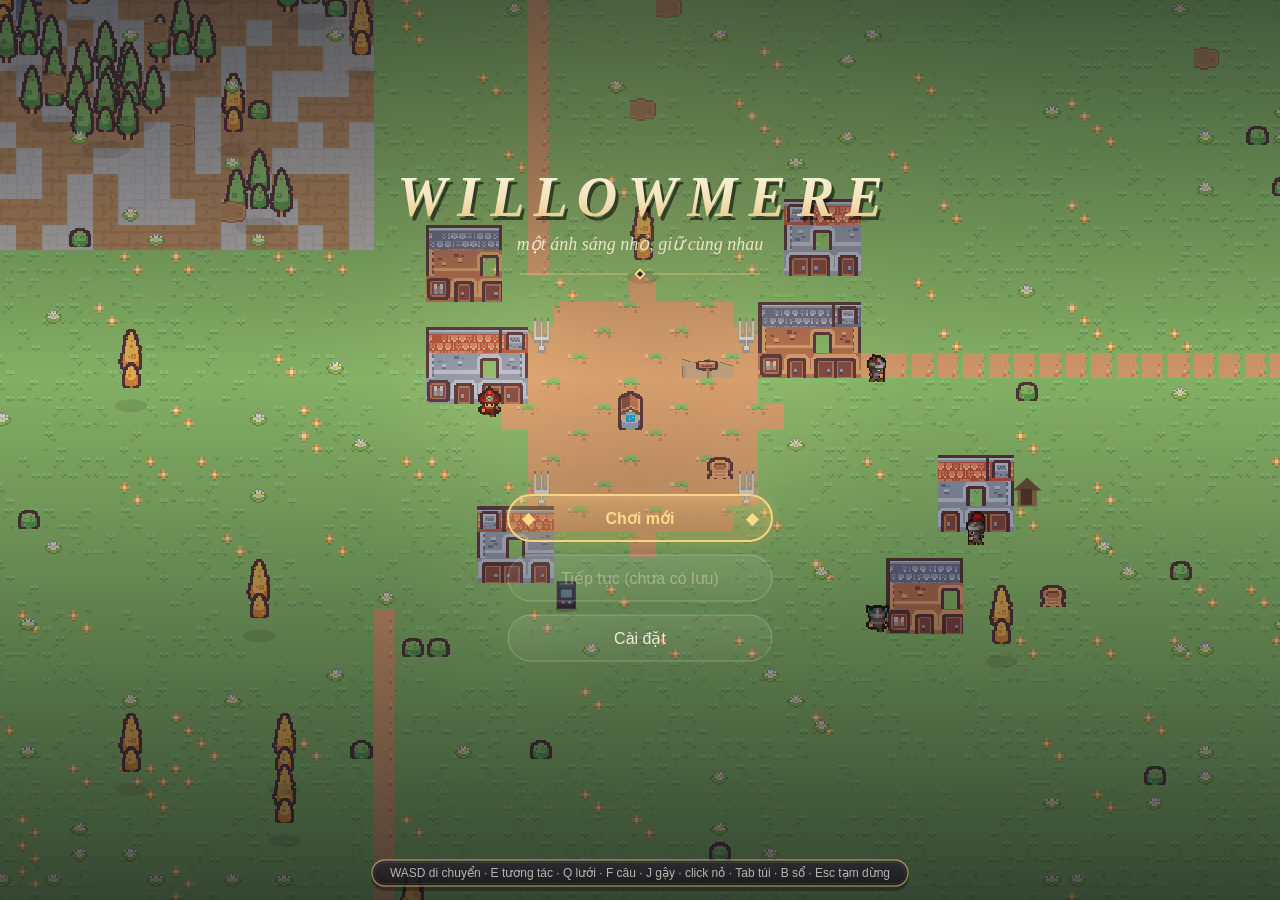
==== willowmere/index.html @ d5c76476 "fix(willowmere): Siltjaw is a real catch, not any fish in the bucket The big_one quest set siltjaw_c" ====
<!DOCTYPE html>
<html lang="en">
<head>
  <meta charset="utf-8">
  <meta name="viewport" content="width=device-width, initial-scale=1">
  <meta name="color-scheme" content="dark">
  <title>Willowmere</title>
  <link rel="icon" href="data:image/svg+xml,%3Csvg xmlns='http://www.w3.org/2000/svg' viewBox='0 0 16 16'%3E%3Crect width='16' height='16' fill='%230b0f14'/%3E%3Cpath d='M8 2 L10 6 L14 7 L11 10 L12 14 L8 12 L4 14 L5 10 L2 7 L6 6 Z' fill='%237fd07f'/%3E%3C/svg%3E">
  <link rel="stylesheet" href="css/style.css">
</head>
<body>
  <canvas id="game" width="1280" height="720">Your browser does not support the canvas element.</canvas>

  <!-- The old cabinet: Neon Swarm runs inside an iframe so both games keep
       their own loops, input and storage. Willowmere freezes behind it. -->
  <div id="arcade-overlay" hidden>
    <div id="arcade-bezel">
      <div id="arcade-chrome">
        <span id="arcade-title">THE OLD CABINET &mdash; LUX-1</span>
        <button id="arcade-close" type="button">&#10005; LEAVE</button>
      </div>
      <iframe id="arcade-frame" title="Neon Swarm arcade cabinet"></iframe>
    </div>
  </div>

  <!-- Source contract (DESIGN.md §7): classic scripts, exact order, end of
       body. No module scripts, no async/defer. Files not yet written
       (manifest, npcs, dialogue, story, action, hud, main) are owned by the
       later stages — do not add sandbox/demo scripts here. -->
  <script src="js/util.js?v=2026-10-10f"></script>
  <script src="js/manifest.js?v=2026-10-10f"></script>
  <script src="js/assets.js?v=2026-10-10f"></script>
  <script src="js/audio.js?v=2026-10-10f"></script>
  <script src="js/input.js?v=2026-10-10f"></script>
  <script src="js/particles.js?v=2026-10-10f"></script>
  <script src="js/world.js?v=2026-10-10f"></script>
  <script src="js/npcs.js?v=2026-10-10f"></script>
  <script src="js/dialogue.js?v=2026-10-10f"></script>
  <script src="js/story.js?v=2026-10-10f"></script>
  <script src="js/action.js?v=2026-10-10f"></script>
  <script src="js/hud.js?v=2026-10-10f"></script>
  <script src="js/main.js?v=2026-10-10f"></script>
</body>
</html>
---- willowmere/css/style.css ----
/* Willowmere — base styles.
   The canvas fills the window; the game renders in logical CSS pixels with
   DPR-aware backing store (see main.js when it lands). Runs from file://. */

html, body {
  margin: 0;
  padding: 0;
  height: 100%;
  background: #0b0f14;
  overflow: hidden;
}

body {
  -webkit-user-select: none;
  -moz-user-select: none;
  user-select: none;
  touch-action: none;
  overscroll-behavior: none;
}

#game {
  display: block;
  width: 100vw;
  height: 100vh;
  outline: none;
  cursor: default;
  /* crisp pixel-art upscaling when the backing store is smaller than CSS */
  image-rendering: pixelated;
  image-rendering: -moz-crisp-edges;
  image-rendering: crisp-edges;
}

/* ---- The old cabinet (Neon Swarm minigame overlay) ------------------------ */
#arcade-overlay {
  position: fixed;
  inset: 0;
  z-index: 20;
  display: flex;
  align-items: center;
  justify-content: center;
  background: rgba(4, 4, 12, 0.88);
}
#arcade-overlay[hidden] { display: none; }

#arcade-bezel {
  width: min(96vw, 1280px);
  height: min(92vh, 800px);
  display: flex;
  flex-direction: column;
  background: #0a0a18;
  border: 2px solid rgba(53, 230, 255, 0.45);
  border-radius: 10px;
  box-shadow: 0 0 34px rgba(53, 230, 255, 0.22), 0 0 120px rgba(0, 0, 0, 0.8);
  overflow: hidden;
}

#arcade-chrome {
  display: flex;
  align-items: center;
  justify-content: space-between;
  padding: 6px 12px;
  background: linear-gradient(#141428, #0c0c1e);
  border-bottom: 1px solid rgba(53, 230, 255, 0.3);
  color: #35e6ff;
  font: 700 11px/1.6 "Courier New", monospace;
  letter-spacing: 2px;
}

#arcade-close {
  background: rgba(255, 45, 149, 0.12);
  color: #ff5fa8;
  border: 1px solid rgba(255, 45, 149, 0.55);
  border-radius: 4px;
  font: 700 11px/1.4 "Courier New", monospace;
  letter-spacing: 1px;
  padding: 3px 10px;
  cursor: pointer;
}
#arcade-close:hover { background: rgba(255, 45, 149, 0.3); color: #ffd7ea; }

#arcade-frame {
  flex: 1;
  width: 100%;
  border: 0;
  background: #05050e;
  /* Neon Swarm hides the OS cursor and draws its own crosshair */
  cursor: none;
}
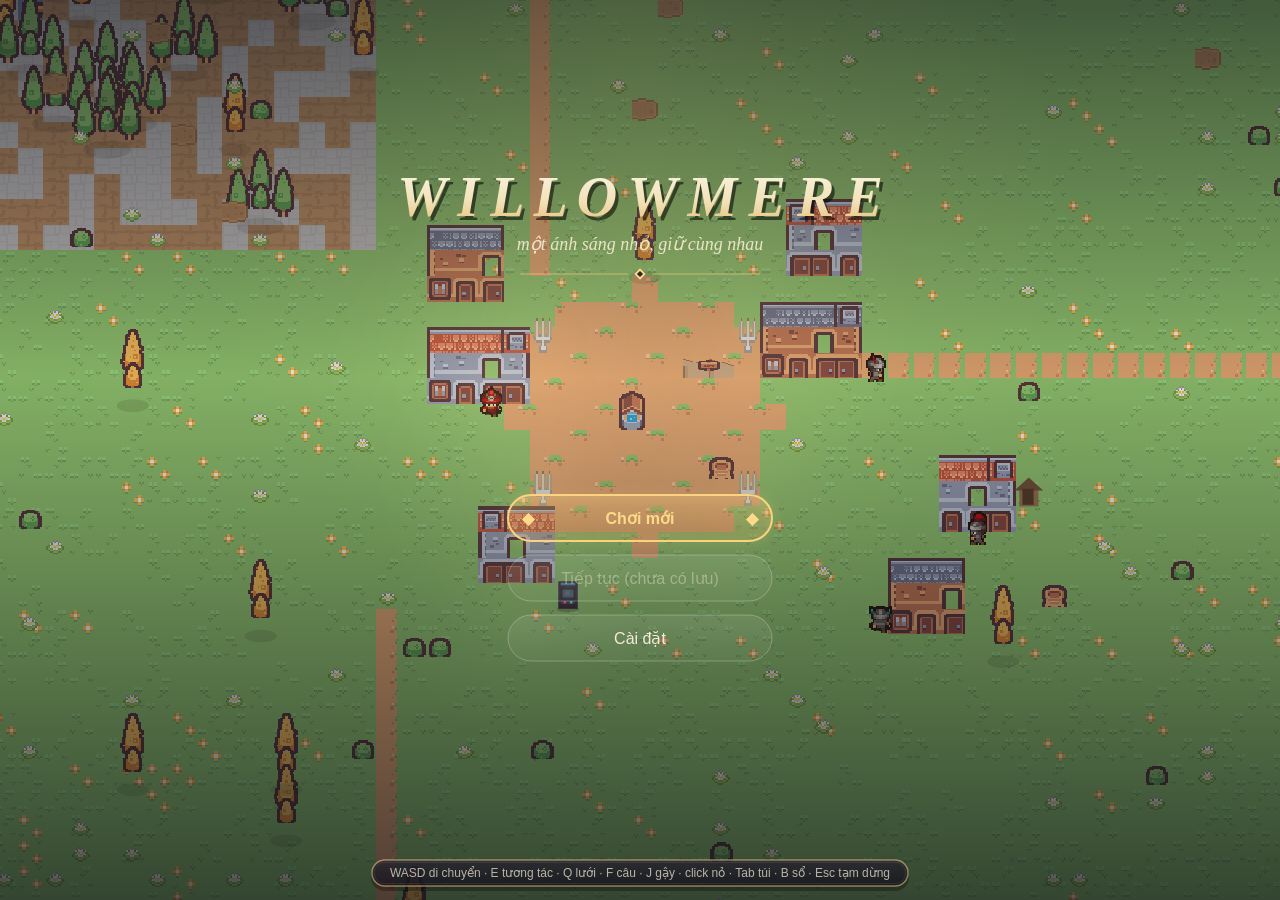
==== commit 8ba28ebe: "fix(willowmere): held Tab/B no longer strobes the pouch/journal The HUD's raw keydown handler toggle" ====
--- a/willowmere/index.html
+++ b/willowmere/index.html
@@ -27,18 +27,18 @@
        body. No module scripts, no async/defer. Files not yet written
        (manifest, npcs, dialogue, story, action, hud, main) are owned by the
        later stages — do not add sandbox/demo scripts here. -->
-  <script src="js/util.js?v=2026-10-10f"></script>
-  <script src="js/manifest.js?v=2026-10-10f"></script>
-  <script src="js/assets.js?v=2026-10-10f"></script>
-  <script src="js/audio.js?v=2026-10-10f"></script>
-  <script src="js/input.js?v=2026-10-10f"></script>
-  <script src="js/particles.js?v=2026-10-10f"></script>
-  <script src="js/world.js?v=2026-10-10f"></script>
-  <script src="js/npcs.js?v=2026-10-10f"></script>
-  <script src="js/dialogue.js?v=2026-10-10f"></script>
-  <script src="js/story.js?v=2026-10-10f"></script>
-  <script src="js/action.js?v=2026-10-10f"></script>
-  <script src="js/hud.js?v=2026-10-10f"></script>
-  <script src="js/main.js?v=2026-10-10f"></script>
+  <script src="js/util.js?v=2026-10-10g"></script>
+  <script src="js/manifest.js?v=2026-10-10g"></script>
+  <script src="js/assets.js?v=2026-10-10g"></script>
+  <script src="js/audio.js?v=2026-10-10g"></script>
+  <script src="js/input.js?v=2026-10-10g"></script>
+  <script src="js/particles.js?v=2026-10-10g"></script>
+  <script src="js/world.js?v=2026-10-10g"></script>
+  <script src="js/npcs.js?v=2026-10-10g"></script>
+  <script src="js/dialogue.js?v=2026-10-10g"></script>
+  <script src="js/story.js?v=2026-10-10g"></script>
+  <script src="js/action.js?v=2026-10-10g"></script>
+  <script src="js/hud.js?v=2026-10-10g"></script>
+  <script src="js/main.js?v=2026-10-10g"></script>
 </body>
 </html>
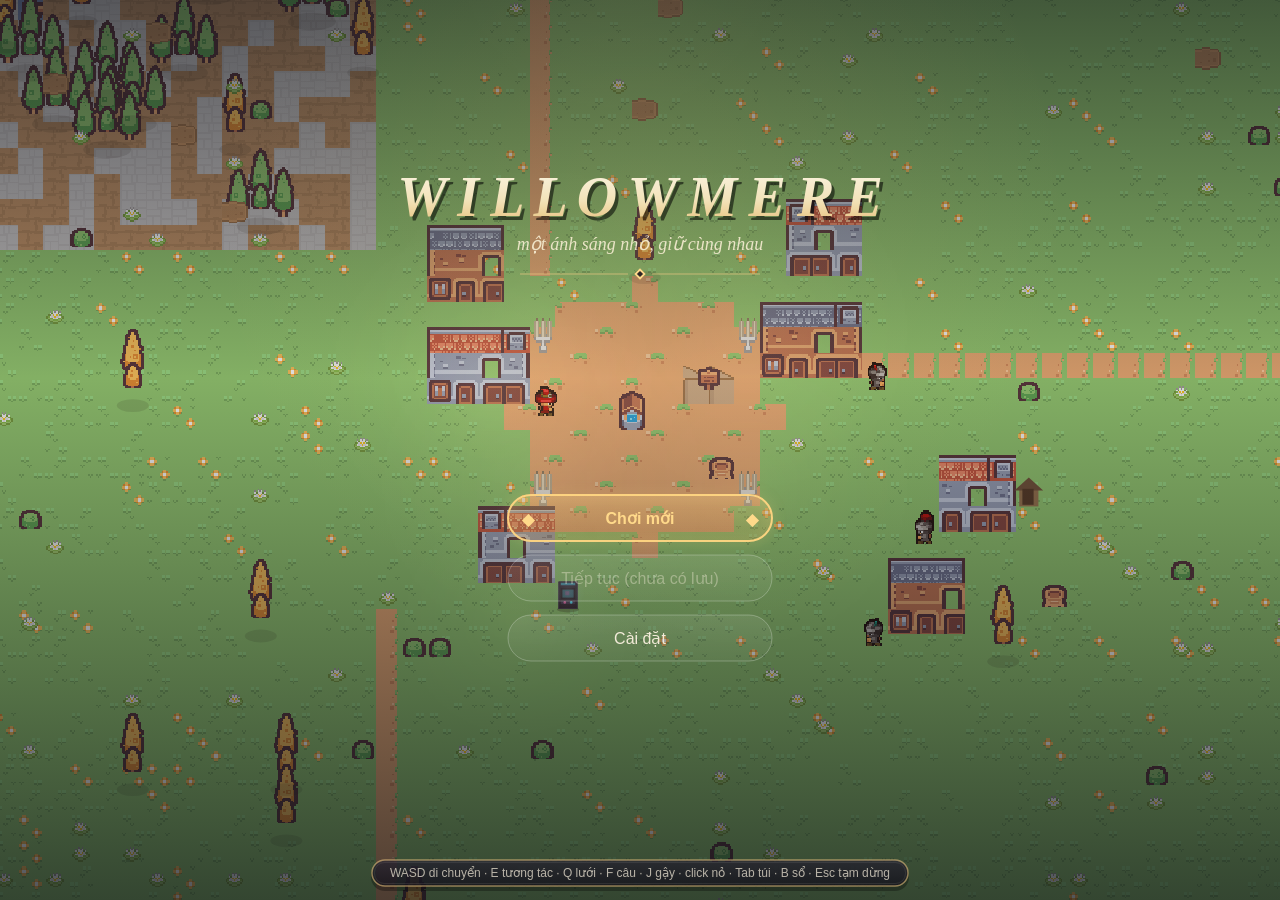
==== commit 7e2c4ff6: "feat: arcade Esc relay, music slot dedup, HUD input guards, docs - Neon Swarm's own title screen rel" ====
--- a/willowmere/index.html
+++ b/willowmere/index.html
@@ -27,18 +27,18 @@
        body. No module scripts, no async/defer. Files not yet written
        (manifest, npcs, dialogue, story, action, hud, main) are owned by the
        later stages — do not add sandbox/demo scripts here. -->
-  <script src="js/util.js?v=2026-10-10g"></script>
-  <script src="js/manifest.js?v=2026-10-10g"></script>
-  <script src="js/assets.js?v=2026-10-10g"></script>
-  <script src="js/audio.js?v=2026-10-10g"></script>
-  <script src="js/input.js?v=2026-10-10g"></script>
-  <script src="js/particles.js?v=2026-10-10g"></script>
-  <script src="js/world.js?v=2026-10-10g"></script>
-  <script src="js/npcs.js?v=2026-10-10g"></script>
-  <script src="js/dialogue.js?v=2026-10-10g"></script>
-  <script src="js/story.js?v=2026-10-10g"></script>
-  <script src="js/action.js?v=2026-10-10g"></script>
-  <script src="js/hud.js?v=2026-10-10g"></script>
-  <script src="js/main.js?v=2026-10-10g"></script>
+  <script src="js/util.js?v=2026-10-10h"></script>
+  <script src="js/manifest.js?v=2026-10-10h"></script>
+  <script src="js/assets.js?v=2026-10-10h"></script>
+  <script src="js/audio.js?v=2026-10-10h"></script>
+  <script src="js/input.js?v=2026-10-10h"></script>
+  <script src="js/particles.js?v=2026-10-10h"></script>
+  <script src="js/world.js?v=2026-10-10h"></script>
+  <script src="js/npcs.js?v=2026-10-10h"></script>
+  <script src="js/dialogue.js?v=2026-10-10h"></script>
+  <script src="js/story.js?v=2026-10-10h"></script>
+  <script src="js/action.js?v=2026-10-10h"></script>
+  <script src="js/hud.js?v=2026-10-10h"></script>
+  <script src="js/main.js?v=2026-10-10h"></script>
 </body>
 </html>
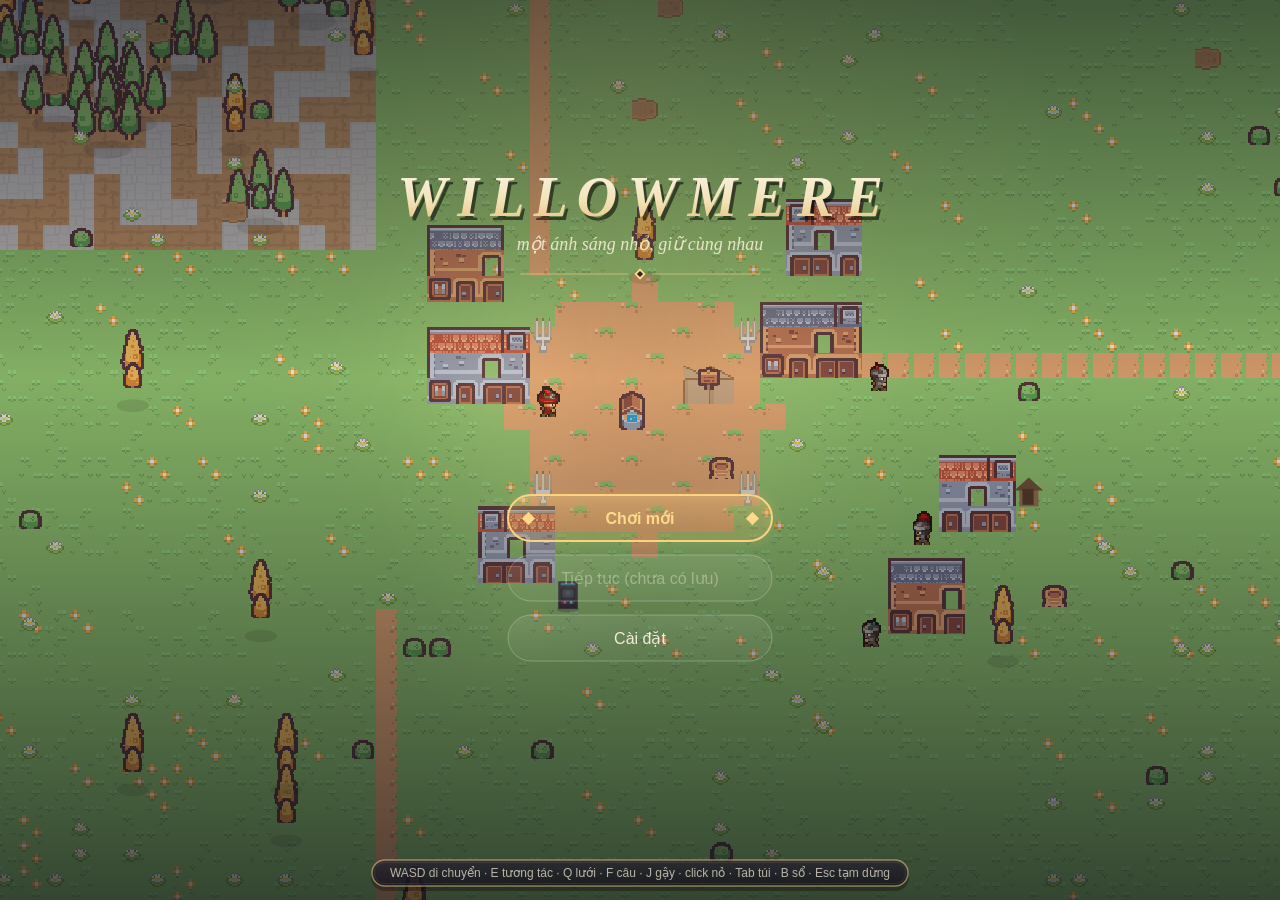
==== commit 0d99c4ec: "feat(willowmere): ember lantern chip + journal discovery toast - The warden's lantern rides the hear" ====
--- a/willowmere/index.html
+++ b/willowmere/index.html
@@ -27,18 +27,18 @@
        body. No module scripts, no async/defer. Files not yet written
        (manifest, npcs, dialogue, story, action, hud, main) are owned by the
        later stages — do not add sandbox/demo scripts here. -->
-  <script src="js/util.js?v=2026-10-10h"></script>
-  <script src="js/manifest.js?v=2026-10-10h"></script>
-  <script src="js/assets.js?v=2026-10-10h"></script>
-  <script src="js/audio.js?v=2026-10-10h"></script>
-  <script src="js/input.js?v=2026-10-10h"></script>
-  <script src="js/particles.js?v=2026-10-10h"></script>
-  <script src="js/world.js?v=2026-10-10h"></script>
-  <script src="js/npcs.js?v=2026-10-10h"></script>
-  <script src="js/dialogue.js?v=2026-10-10h"></script>
-  <script src="js/story.js?v=2026-10-10h"></script>
-  <script src="js/action.js?v=2026-10-10h"></script>
-  <script src="js/hud.js?v=2026-10-10h"></script>
-  <script src="js/main.js?v=2026-10-10h"></script>
+  <script src="js/util.js?v=2026-10-10i"></script>
+  <script src="js/manifest.js?v=2026-10-10i"></script>
+  <script src="js/assets.js?v=2026-10-10i"></script>
+  <script src="js/audio.js?v=2026-10-10i"></script>
+  <script src="js/input.js?v=2026-10-10i"></script>
+  <script src="js/particles.js?v=2026-10-10i"></script>
+  <script src="js/world.js?v=2026-10-10i"></script>
+  <script src="js/npcs.js?v=2026-10-10i"></script>
+  <script src="js/dialogue.js?v=2026-10-10i"></script>
+  <script src="js/story.js?v=2026-10-10i"></script>
+  <script src="js/action.js?v=2026-10-10i"></script>
+  <script src="js/hud.js?v=2026-10-10i"></script>
+  <script src="js/main.js?v=2026-10-10i"></script>
 </body>
 </html>
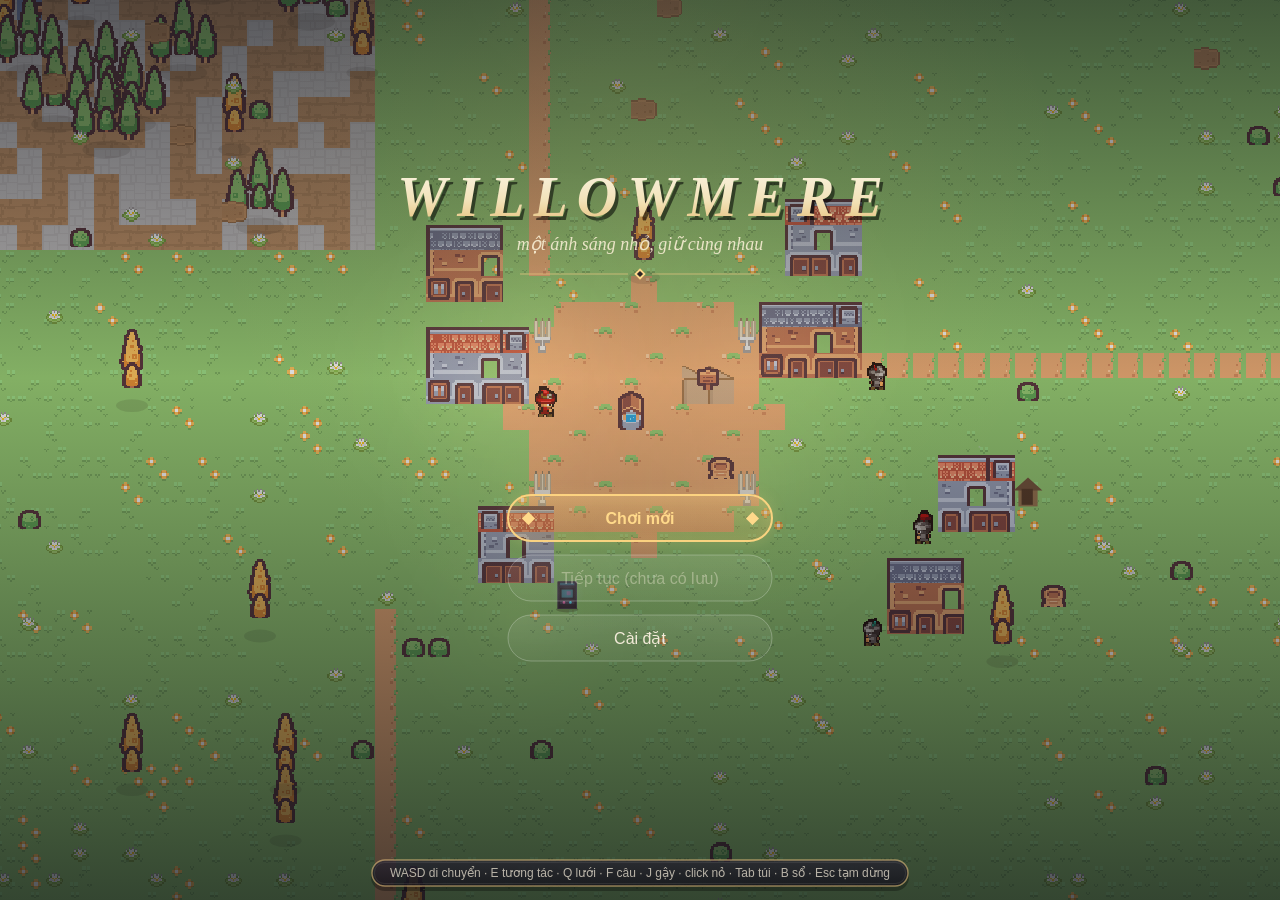
==== commit 766da3d8: "feat(willowmere): soft veil on title -> world entry New Game and Continue lift a brief dark veil (0." ====
--- a/willowmere/index.html
+++ b/willowmere/index.html
@@ -27,18 +27,18 @@
        body. No module scripts, no async/defer. Files not yet written
        (manifest, npcs, dialogue, story, action, hud, main) are owned by the
        later stages — do not add sandbox/demo scripts here. -->
-  <script src="js/util.js?v=2026-10-10i"></script>
-  <script src="js/manifest.js?v=2026-10-10i"></script>
-  <script src="js/assets.js?v=2026-10-10i"></script>
-  <script src="js/audio.js?v=2026-10-10i"></script>
-  <script src="js/input.js?v=2026-10-10i"></script>
-  <script src="js/particles.js?v=2026-10-10i"></script>
-  <script src="js/world.js?v=2026-10-10i"></script>
-  <script src="js/npcs.js?v=2026-10-10i"></script>
-  <script src="js/dialogue.js?v=2026-10-10i"></script>
-  <script src="js/story.js?v=2026-10-10i"></script>
-  <script src="js/action.js?v=2026-10-10i"></script>
-  <script src="js/hud.js?v=2026-10-10i"></script>
-  <script src="js/main.js?v=2026-10-10i"></script>
+  <script src="js/util.js?v=2026-10-10j"></script>
+  <script src="js/manifest.js?v=2026-10-10j"></script>
+  <script src="js/assets.js?v=2026-10-10j"></script>
+  <script src="js/audio.js?v=2026-10-10j"></script>
+  <script src="js/input.js?v=2026-10-10j"></script>
+  <script src="js/particles.js?v=2026-10-10j"></script>
+  <script src="js/world.js?v=2026-10-10j"></script>
+  <script src="js/npcs.js?v=2026-10-10j"></script>
+  <script src="js/dialogue.js?v=2026-10-10j"></script>
+  <script src="js/story.js?v=2026-10-10j"></script>
+  <script src="js/action.js?v=2026-10-10j"></script>
+  <script src="js/hud.js?v=2026-10-10j"></script>
+  <script src="js/main.js?v=2026-10-10j"></script>
 </body>
 </html>
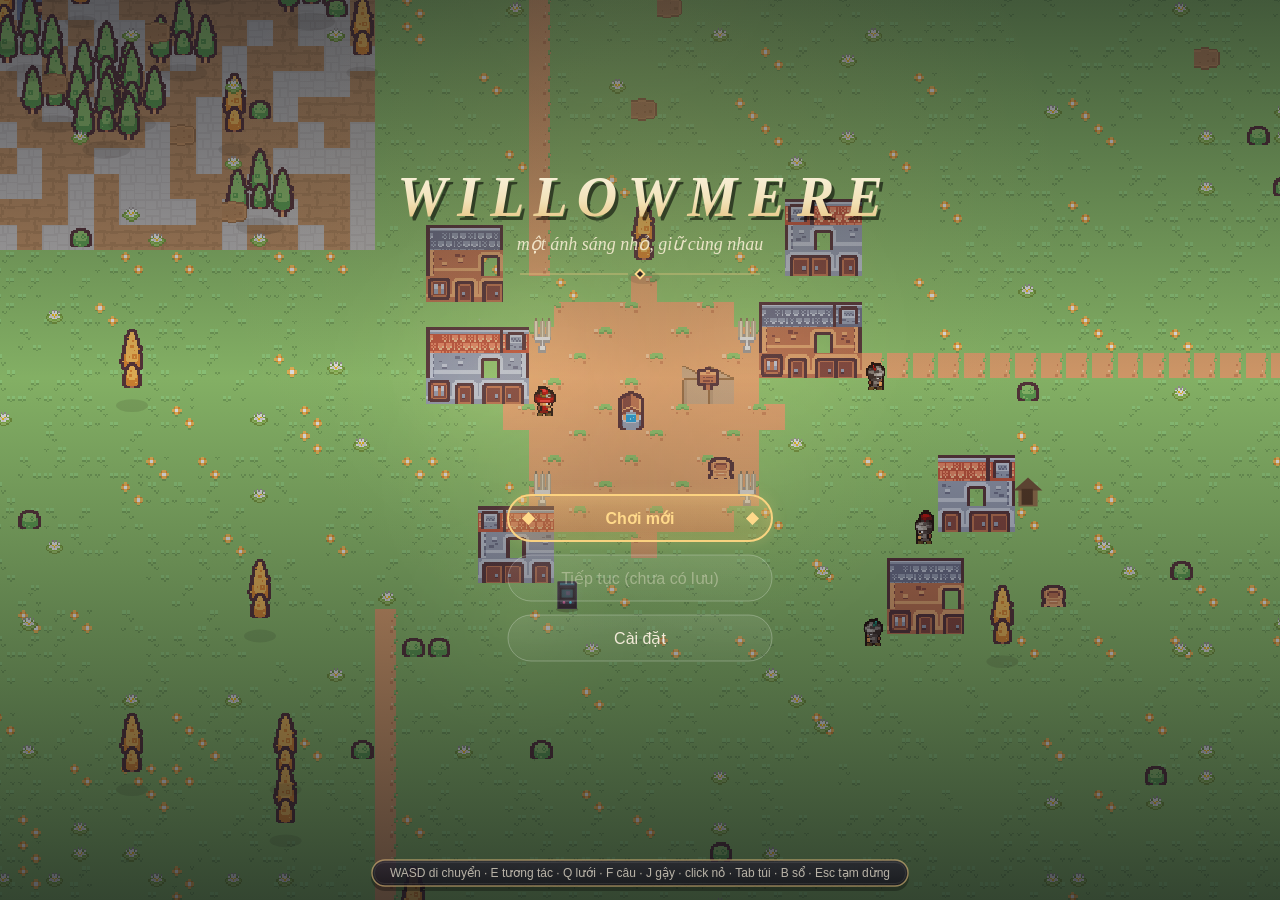
==== commit 580d37bd: "fix: block slingshot input during faint fade" ====
--- a/willowmere/index.html
+++ b/willowmere/index.html
@@ -27,18 +27,18 @@
        body. No module scripts, no async/defer. Files not yet written
        (manifest, npcs, dialogue, story, action, hud, main) are owned by the
        later stages — do not add sandbox/demo scripts here. -->
-  <script src="js/util.js?v=2026-10-10j"></script>
-  <script src="js/manifest.js?v=2026-10-10j"></script>
-  <script src="js/assets.js?v=2026-10-10j"></script>
-  <script src="js/audio.js?v=2026-10-10j"></script>
-  <script src="js/input.js?v=2026-10-10j"></script>
-  <script src="js/particles.js?v=2026-10-10j"></script>
-  <script src="js/world.js?v=2026-10-10j"></script>
-  <script src="js/npcs.js?v=2026-10-10j"></script>
-  <script src="js/dialogue.js?v=2026-10-10j"></script>
-  <script src="js/story.js?v=2026-10-10j"></script>
-  <script src="js/action.js?v=2026-10-10j"></script>
-  <script src="js/hud.js?v=2026-10-10j"></script>
-  <script src="js/main.js?v=2026-10-10j"></script>
+  <script src="js/util.js?v=2026-10-10k"></script>
+  <script src="js/manifest.js?v=2026-10-10k"></script>
+  <script src="js/assets.js?v=2026-10-10k"></script>
+  <script src="js/audio.js?v=2026-10-10k"></script>
+  <script src="js/input.js?v=2026-10-10k"></script>
+  <script src="js/particles.js?v=2026-10-10k"></script>
+  <script src="js/world.js?v=2026-10-10k"></script>
+  <script src="js/npcs.js?v=2026-10-10k"></script>
+  <script src="js/dialogue.js?v=2026-10-10k"></script>
+  <script src="js/story.js?v=2026-10-10k"></script>
+  <script src="js/action.js?v=2026-10-10k"></script>
+  <script src="js/hud.js?v=2026-10-10k"></script>
+  <script src="js/main.js?v=2026-10-10k"></script>
 </body>
 </html>
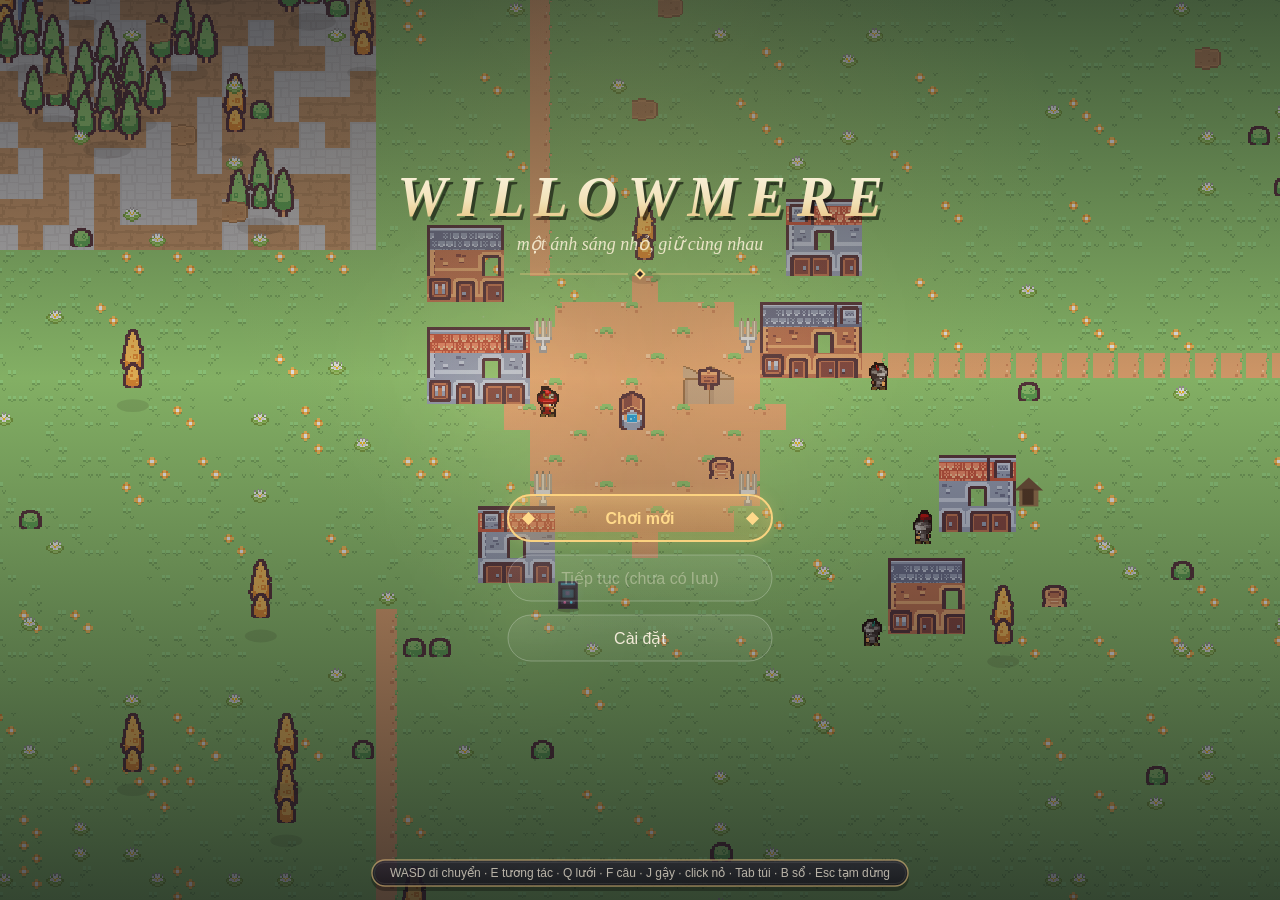
==== commit 9d8102b4: "feat: click settings volume pips to set level directly" ====
--- a/willowmere/index.html
+++ b/willowmere/index.html
@@ -27,18 +27,18 @@
        body. No module scripts, no async/defer. Files not yet written
        (manifest, npcs, dialogue, story, action, hud, main) are owned by the
        later stages — do not add sandbox/demo scripts here. -->
-  <script src="js/util.js?v=2026-10-10k"></script>
-  <script src="js/manifest.js?v=2026-10-10k"></script>
-  <script src="js/assets.js?v=2026-10-10k"></script>
-  <script src="js/audio.js?v=2026-10-10k"></script>
-  <script src="js/input.js?v=2026-10-10k"></script>
-  <script src="js/particles.js?v=2026-10-10k"></script>
-  <script src="js/world.js?v=2026-10-10k"></script>
-  <script src="js/npcs.js?v=2026-10-10k"></script>
-  <script src="js/dialogue.js?v=2026-10-10k"></script>
-  <script src="js/story.js?v=2026-10-10k"></script>
-  <script src="js/action.js?v=2026-10-10k"></script>
-  <script src="js/hud.js?v=2026-10-10k"></script>
-  <script src="js/main.js?v=2026-10-10k"></script>
+  <script src="js/util.js?v=2026-10-10l"></script>
+  <script src="js/manifest.js?v=2026-10-10l"></script>
+  <script src="js/assets.js?v=2026-10-10l"></script>
+  <script src="js/audio.js?v=2026-10-10l"></script>
+  <script src="js/input.js?v=2026-10-10l"></script>
+  <script src="js/particles.js?v=2026-10-10l"></script>
+  <script src="js/world.js?v=2026-10-10l"></script>
+  <script src="js/npcs.js?v=2026-10-10l"></script>
+  <script src="js/dialogue.js?v=2026-10-10l"></script>
+  <script src="js/story.js?v=2026-10-10l"></script>
+  <script src="js/action.js?v=2026-10-10l"></script>
+  <script src="js/hud.js?v=2026-10-10l"></script>
+  <script src="js/main.js?v=2026-10-10l"></script>
 </body>
 </html>
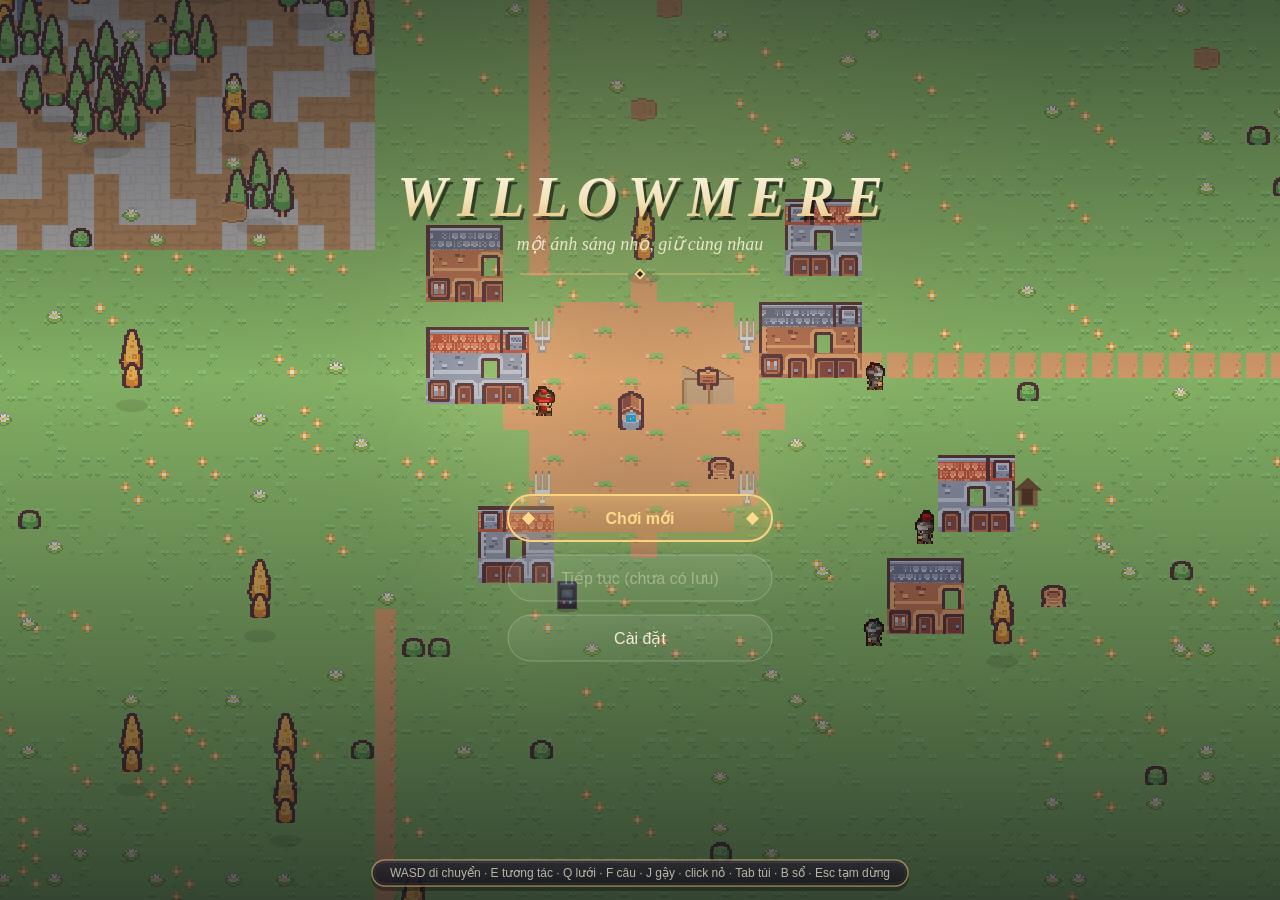
==== commit 3173d66f: "fix: write save slot at new-game start so Continue can't resurrect an old run" ====
--- a/willowmere/index.html
+++ b/willowmere/index.html
@@ -27,18 +27,18 @@
        body. No module scripts, no async/defer. Files not yet written
        (manifest, npcs, dialogue, story, action, hud, main) are owned by the
        later stages — do not add sandbox/demo scripts here. -->
-  <script src="js/util.js?v=2026-10-10l"></script>
-  <script src="js/manifest.js?v=2026-10-10l"></script>
-  <script src="js/assets.js?v=2026-10-10l"></script>
-  <script src="js/audio.js?v=2026-10-10l"></script>
-  <script src="js/input.js?v=2026-10-10l"></script>
-  <script src="js/particles.js?v=2026-10-10l"></script>
-  <script src="js/world.js?v=2026-10-10l"></script>
-  <script src="js/npcs.js?v=2026-10-10l"></script>
-  <script src="js/dialogue.js?v=2026-10-10l"></script>
-  <script src="js/story.js?v=2026-10-10l"></script>
-  <script src="js/action.js?v=2026-10-10l"></script>
-  <script src="js/hud.js?v=2026-10-10l"></script>
-  <script src="js/main.js?v=2026-10-10l"></script>
+  <script src="js/util.js?v=2026-10-10n"></script>
+  <script src="js/manifest.js?v=2026-10-10n"></script>
+  <script src="js/assets.js?v=2026-10-10n"></script>
+  <script src="js/audio.js?v=2026-10-10n"></script>
+  <script src="js/input.js?v=2026-10-10n"></script>
+  <script src="js/particles.js?v=2026-10-10n"></script>
+  <script src="js/world.js?v=2026-10-10n"></script>
+  <script src="js/npcs.js?v=2026-10-10n"></script>
+  <script src="js/dialogue.js?v=2026-10-10n"></script>
+  <script src="js/story.js?v=2026-10-10n"></script>
+  <script src="js/action.js?v=2026-10-10n"></script>
+  <script src="js/hud.js?v=2026-10-10n"></script>
+  <script src="js/main.js?v=2026-10-10n"></script>
 </body>
 </html>
